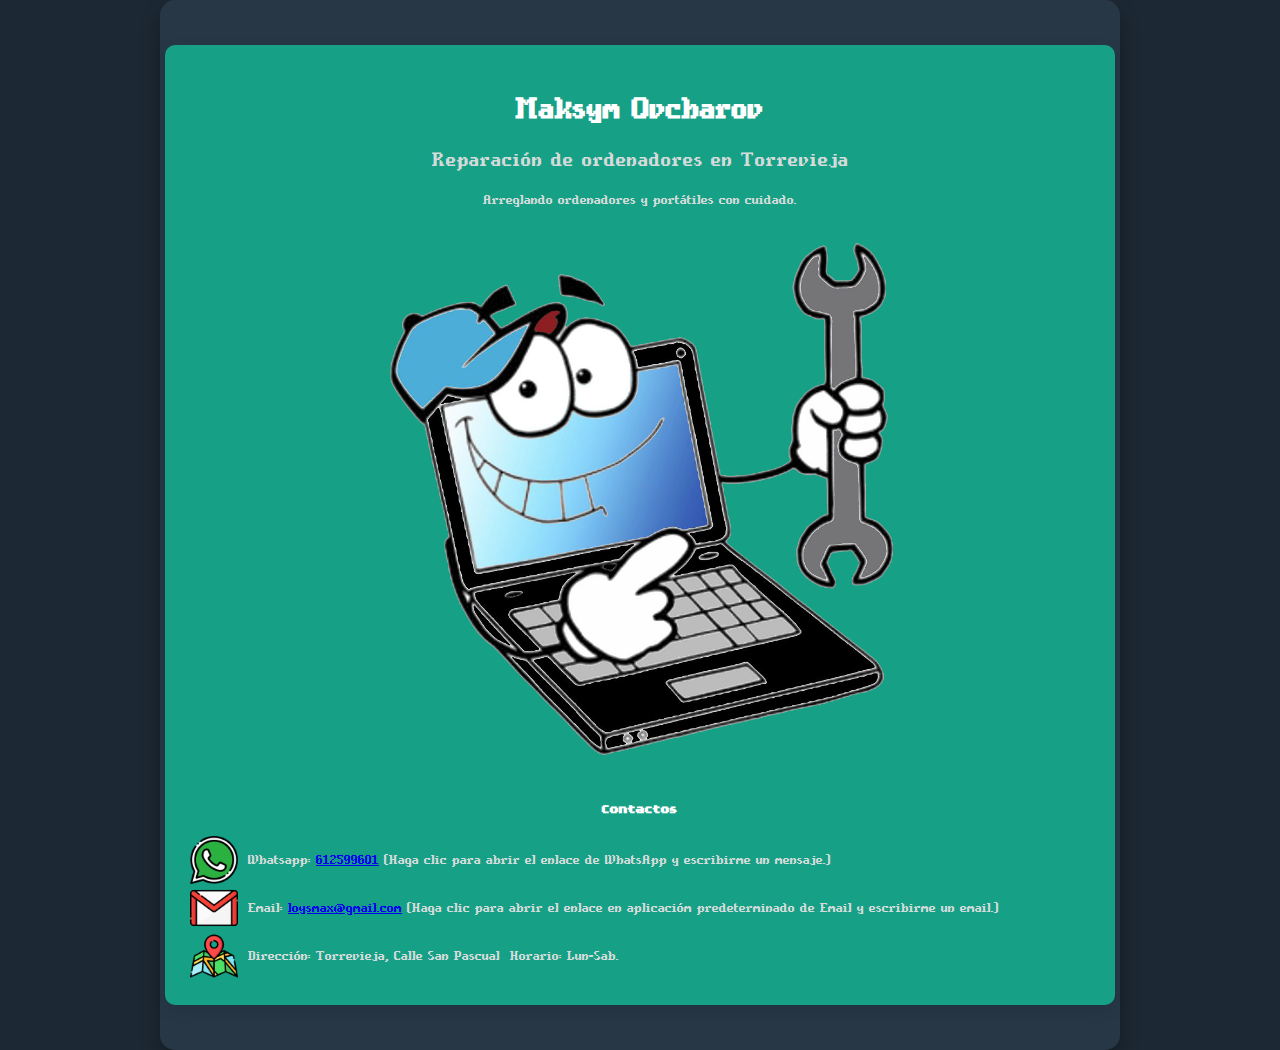
==== index.html @ 8e731738 "Update index.html" ====
<!DOCTYPE html>
<html lang="en">
<head>

     <!-- Google tag (gtag.js) -->
<script async src="https://www.googletagmanager.com/gtag/js?id=G-KLDX6K670Y"></script>
<script>
  window.dataLayer = window.dataLayer || [];
  function gtag(){dataLayer.push(arguments);}
  gtag('js', new Date());

  gtag('config', 'G-KLDX6K670Y');
</script>
     
     <!-- Google Tag Manager -->
<script>(function(w,d,s,l,i){w[l]=w[l]||[];w[l].push({'gtm.start':
new Date().getTime(),event:'gtm.js'});var f=d.getElementsByTagName(s)[0],
j=d.createElement(s),dl=l!='dataLayer'?'&l='+l:'';j.async=true;j.src=
'https://www.googletagmanager.com/gtm.js?id='+i+dl;f.parentNode.insertBefore(j,f);
})(window,document,'script','dataLayer','GTM-T2WRH3GX');</script>
<!-- End Google Tag Manager -->
    <meta charset="UTF-8">
    <meta name="viewport" content="width=device-width, initial-scale=1.0">
    <meta name="google-site-verification" content="RmWE9JTyJ_bROb7Y1LVH5hoMZiC2144TNWyf_srMYpo" />
    
   
    <script type="application/ld+json">
        {
        "name": "Reparación Ordenadores Torrevieja Maksym"
        }
    </script>
    <title>Reparación Ordenadores Torrevieja Maksym</title>
    <link rel="stylesheet" href="style/styles.css">
    <style>
         @font-face {
    font-family: 'CompassGold';
    src: url('style/fonts/CompassGold.otf') format('opentype');
}
@font-face {
    font-family: 'HopeGold';
    src: url('style/fonts/HopeGold.ttf') format('opentype');
}
@font-face {
    font-family: 'RedeemGold';
    src: url('style/fonts/RedeemGold.ttf') format('opentype');
}

body {

    font-family: 'HopeGold', Arial, sans-serif;

}   
    </style>
</head>
<body>
    
<!-- Google Tag Manager (noscript) -->
<noscript><iframe src="https://www.googletagmanager.com/ns.html?id=GTM-T2WRH3GX"
height="0" width="0" style="display:none;visibility:hidden"></iframe></noscript>
<!-- End Google Tag Manager (noscript) -->

    <div class="container">
        <div class="business-card">
            <h1 style="margin-top: 20px;">Maksym Ovcharov</h1>
            <h2>Reparación de ordenadores en Torrevieja</h2>
            <p>Arreglando ordenadores y portátiles con cuidado.</p>
            <img src="style/img/pngegg.png" alt="Laptop" class="maliunok">
            <br>
           
        
            <h3>Contactos</h3>
            <div class="inline-container">
                <img class="inlined" src="style/img/whatsapp.png"> <p>Whatsapp: <a href="http://wa.me/34612599601">612599601</a> (Haga clic para abrir el enlace de WhatsApp y escribirme un mensaje.) </p></div>
            <div class="inline-container">
                <img class="inlined" src="style/img/gmail.png"> <p>Email: <a href="mailto:loysmax@gmail.com">loysmax@gmail.com</a> (Haga clic para abrir el enlace en aplicacióm predeterminado de Email y escribirme un email.)</p></div>
                <div class="inline-container">
                <img class="inlined" src="style/img/map.png"> <p>Dirección: Torrevieja, Calle San Pascual</p>
                    <p>Horario: Lun-Sab.</p> 
            </div>
            </div>
    </div>
    <script src="script/script.js"></script>
</body>
</html>
---- style/styles.css ----
@font-face {
    font-family: 'CompassGold';
    src: url('style/fonts/CompassGold.otf') format('opentype');
}
@font-face {
    font-family: 'HopeGold';
    src: url('style/fonts/HopeGold.ttf') format('truetype');
}
@font-face {
    font-family: 'RedeemGold';
    src: url('style/fonts/RedeemGold.ttf') format('truetype');
}

body {
    background-color: #1c2833; /* Darker background */
    color: #ffffff; /* Brighter text */
    font-family: 'HopeGold', Arial, sans-serif;
    display: flex;
    justify-content: center;
    align-items: center;
    min-height: 100vh;
    margin: 0;
    font-size: 105%;
}

.container {
    display: flex;
    flex-direction: column;
    justify-content: center;
    align-items: center;
    background-color: #273746; /* Darker container background */
    border-radius: 15px;
    box-shadow: 0 10px 20px rgba(0, 0, 0, 0.3);
    padding: 30px;
    width: 90%;
    max-width: 900px;
    min-height: 100vh;
}

.maliunok {
     width: 60%;
}

.business-card {
    background-color: #16a085; /* Darker green */
    border-radius: 10px;
    box-shadow: 0 5px 15px rgba(0, 0, 0, 0.1);
    padding: 25px;
    margin: 15px 0;
    width: 100%;
    text-align: center;
}

.ascii-picture {
    display: block;
    margin: 20px 0;
}

.ascii-picture pre {
    text-align: center;
    color: #1abc9c; /* Brighter green */
    font-family: 'RedeemGold', monospace;
    font-size: 18px;
}

.business-card h1 {
    font-family: 'CompassGold', Arial, sans-serif;
    font-size: 36px;
    font-weight: bold;
    color: #ffffff; /* Brighter text */
    margin-bottom: 15px;
}

.business-card h2 {
    font-family: 'CompassGold', Arial, sans-serif;
    font-size: 24px;
    font-weight: normal;
    color: #d5dbdb; /* Light gray text */
    margin-bottom: 20px;
}

.business-card p {
    font-family: 'CompassGold', Arial, sans-serif;
    font-size: 16px;
    color: #d5dbdb; /* Light gray text */
}

.inlined {
    width: 48px;
    height: 48px;
    object-fit: contain; /* Maintain aspect ratio */
}

.inline-container {
    display: flex;
    align-items: left;
    justify-content: left;
}

.inline-container p {
    margin-left: 10px;
}

.mobile-image {
    display: none;
}

@media only screen and (max-width: 768px) {
    .ascii-picture {
        display: none;
    }
    .mobile-image {
        display: block;
        max-width: 100%;
        height: auto;
    }
}
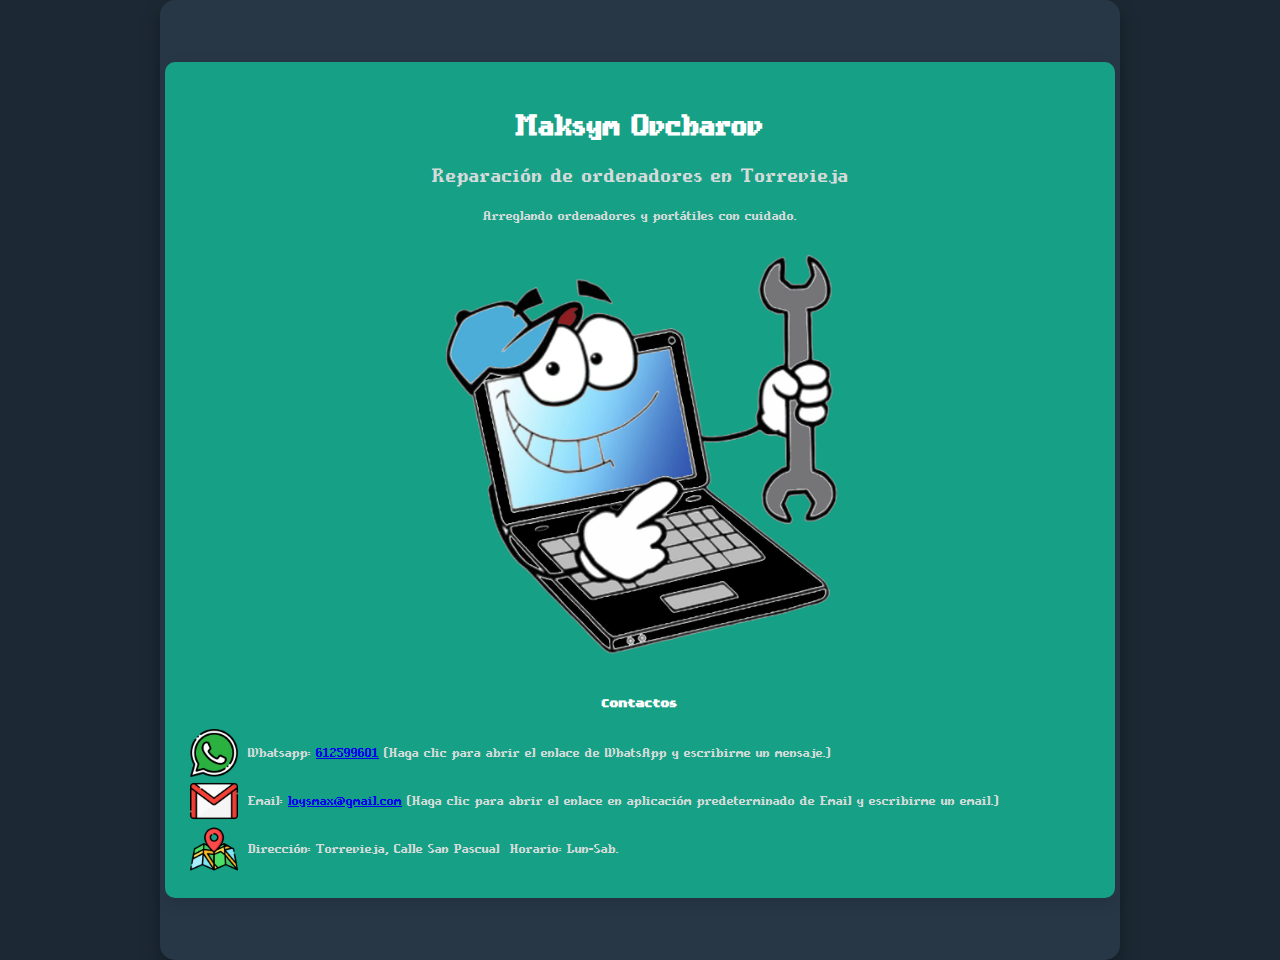
==== commit 6ba4e3c2: "Update index.html" ====
--- a/index.html
+++ b/index.html
@@ -19,6 +19,9 @@
 'https://www.googletagmanager.com/gtm.js?id='+i+dl;f.parentNode.insertBefore(j,f);
 })(window,document,'script','dataLayer','GTM-T2WRH3GX');</script>
 <!-- End Google Tag Manager -->
+
+     <!-- Other head elements --> <link rel="preload" href="style/styles.css" as="style"> <link rel="preload" href="script/script.js" as="script">
+     
     <meta charset="UTF-8">
     <meta name="viewport" content="width=device-width, initial-scale=1.0">
     <meta name="google-site-verification" content="RmWE9JTyJ_bROb7Y1LVH5hoMZiC2144TNWyf_srMYpo" />
@@ -64,7 +67,7 @@
             <h1 style="margin-top: 20px;">Maksym Ovcharov</h1>
             <h2>Reparación de ordenadores en Torrevieja</h2>
             <p>Arreglando ordenadores y portátiles con cuidado.</p>
-            <img src="style/img/pngegg.png" alt="Laptop" class="maliunok">
+            <img src="style/img/pngegg.png" alt="Laptop" class="maliunok" width="420" height="280">
             <br>
            
         
--- a/style/styles.css
+++ b/style/styles.css
@@ -5,7 +5,9 @@
 @font-face {
     font-family: 'HopeGold';
     src: url('style/fonts/HopeGold.ttf') format('truetype');
+    font-display: swap;
 }
+
 @font-face {
     font-family: 'RedeemGold';
     src: url('style/fonts/RedeemGold.ttf') format('truetype');
@@ -38,8 +40,11 @@
 }
 
 .maliunok {
-     width: 60%;
+    width: 60%;
+    max-width: 420px; /* Set a max-width to ensure consistency */
+    height: auto; /* Adjust height based on the width */
 }
+
 
 .business-card {
     background-color: #16a085; /* Darker green */
--- a/style/styles.css
+++ b/style/styles.css
@@ -5,7 +5,9 @@
 @font-face {
     font-family: 'HopeGold';
     src: url('style/fonts/HopeGold.ttf') format('truetype');
+    font-display: swap;
 }
+
 @font-face {
     font-family: 'RedeemGold';
     src: url('style/fonts/RedeemGold.ttf') format('truetype');
@@ -38,8 +40,11 @@
 }
 
 .maliunok {
-     width: 60%;
+    width: 60%;
+    max-width: 420px; /* Set a max-width to ensure consistency */
+    height: auto; /* Adjust height based on the width */
 }
+
 
 .business-card {
     background-color: #16a085; /* Darker green */
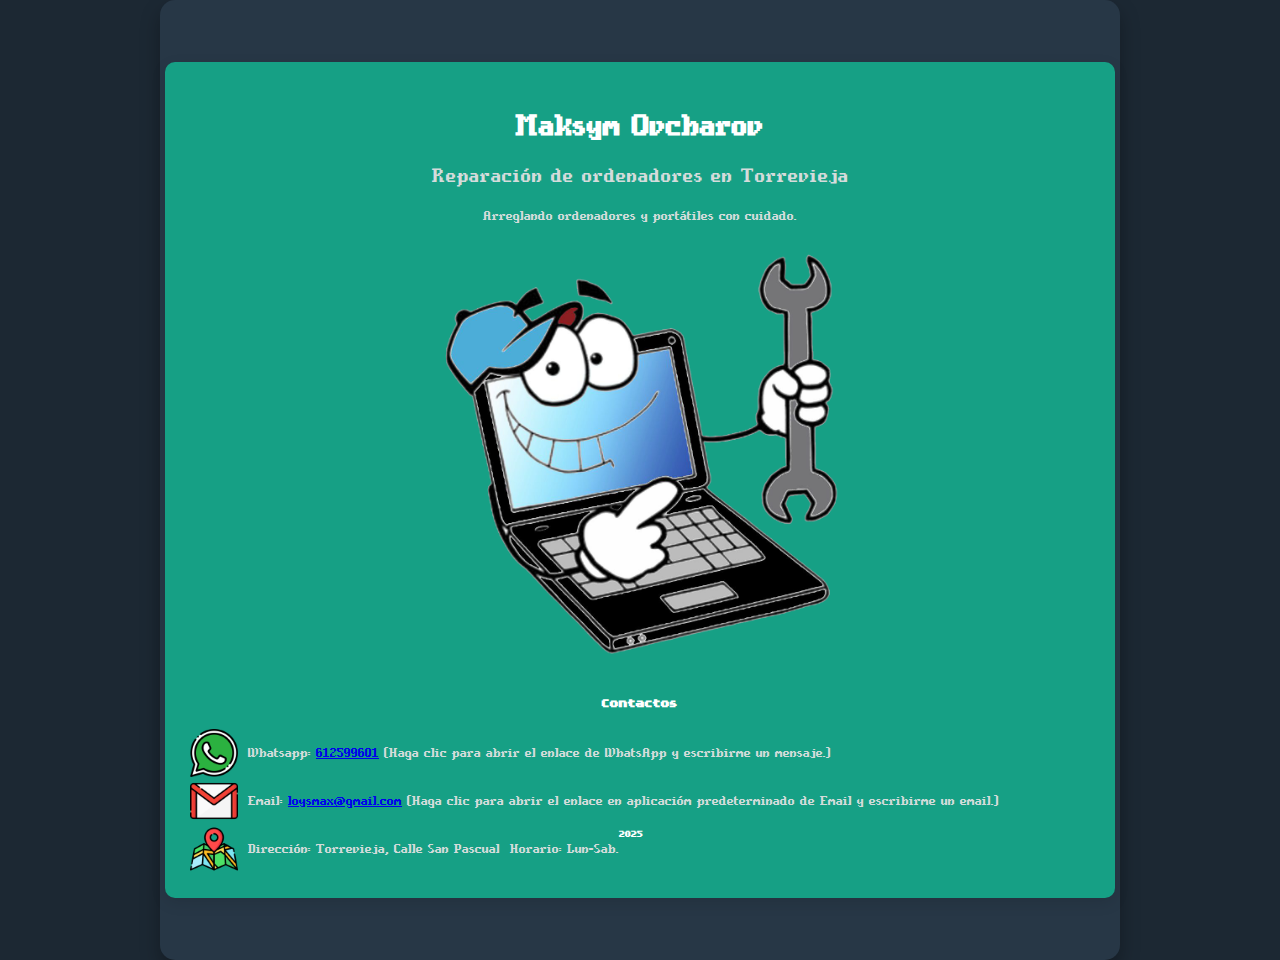
==== commit ab1ef938: "Update index.html" ====
--- a/index.html
+++ b/index.html
@@ -67,7 +67,7 @@
             <h1 style="margin-top: 20px;">Maksym Ovcharov</h1>
             <h2>Reparación de ordenadores en Torrevieja</h2>
             <p>Arreglando ordenadores y portátiles con cuidado.</p>
-            <img src="style/img/pngegg.png" alt="Laptop" class="maliunok" width="420" height="280">
+            <img src="style/img/pngegg.png" alt="Laptop" class="maliunok" width="420" height="auto">
             <br>
            
         
@@ -79,6 +79,7 @@
                 <div class="inline-container">
                 <img class="inlined" src="style/img/map.png"> <p>Dirección: Torrevieja, Calle San Pascual</p>
                     <p>Horario: Lun-Sab.</p> 
+                     <footer>2025</footer>
             </div>
             </div>
     </div>
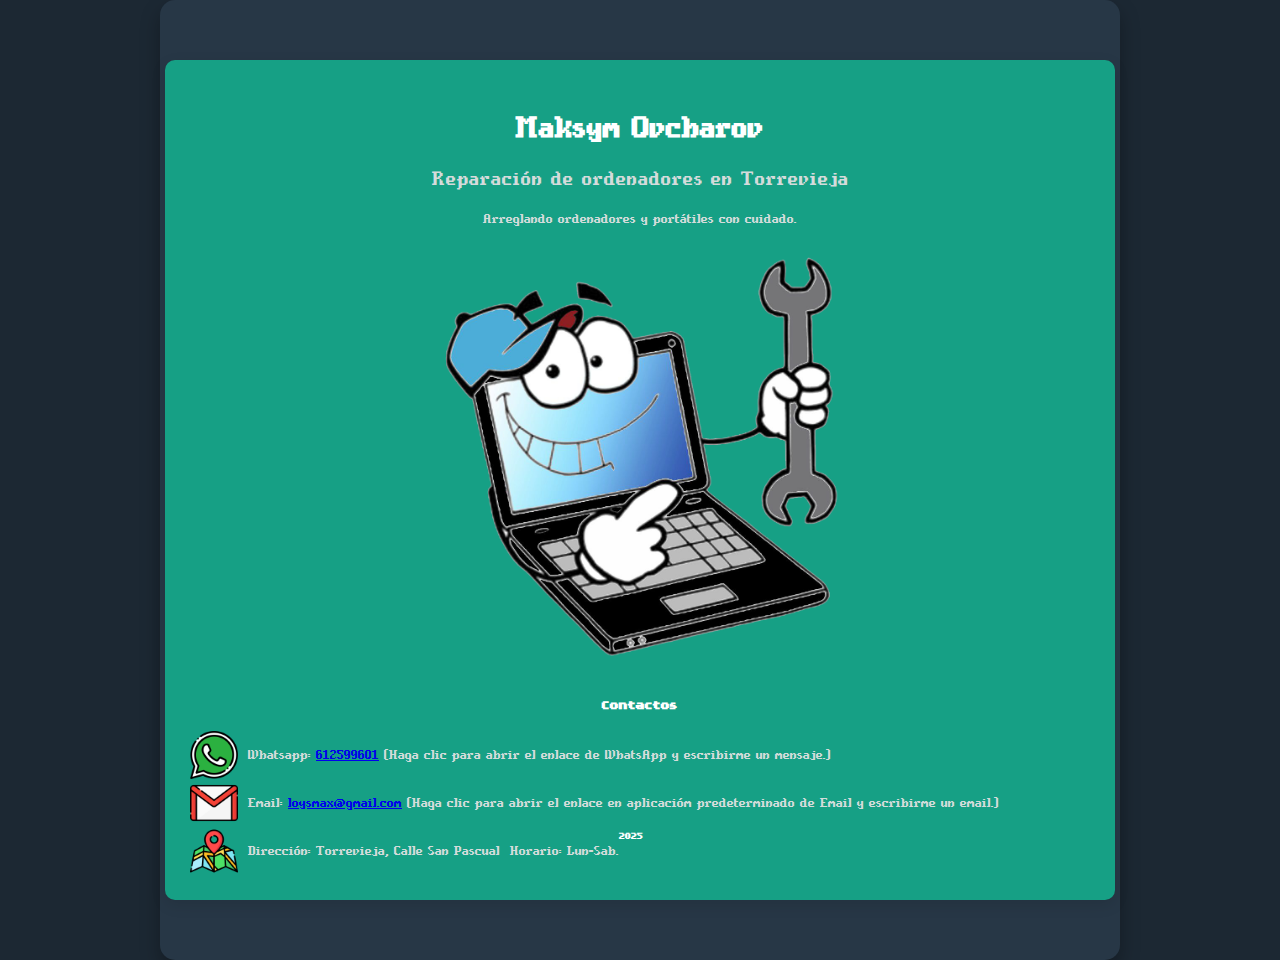
==== commit c5774812: "Update index.html" ====
--- a/index.html
+++ b/index.html
@@ -64,7 +64,7 @@
 
     <div class="container">
         <div class="business-card">
-            <h1 style="margin-top: 20px;">Maksym Ovcharov</h1>
+            <h1>Maksym Ovcharov</h1>
             <h2>Reparación de ordenadores en Torrevieja</h2>
             <p>Arreglando ordenadores y portátiles con cuidado.</p>
             <img src="style/img/pngegg.png" alt="Laptop" class="maliunok" width="420" height="auto">
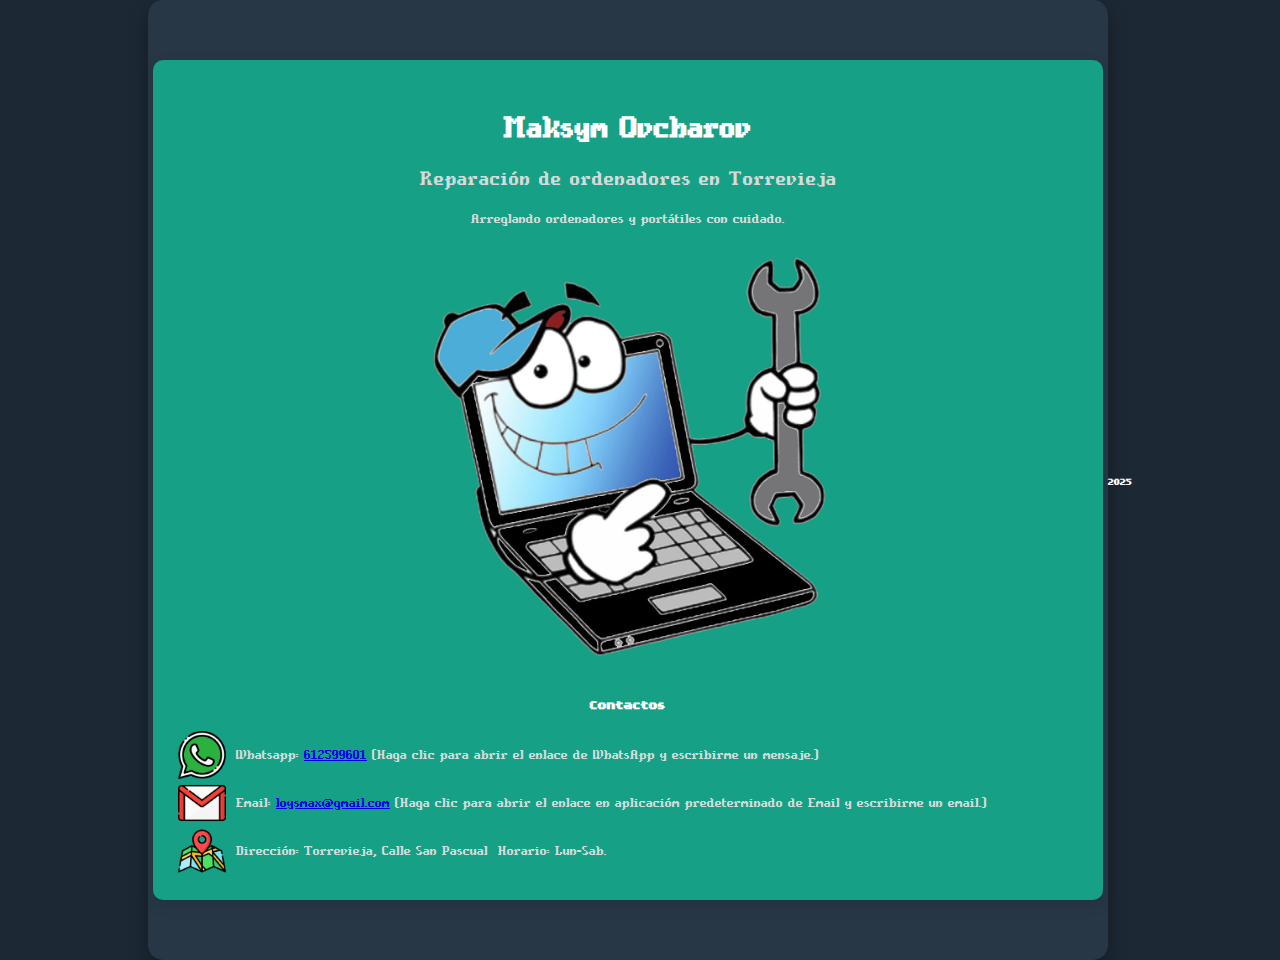
==== commit f9fdfbc0: "Update index.html" ====
--- a/index.html
+++ b/index.html
@@ -79,10 +79,11 @@
                 <div class="inline-container">
                 <img class="inlined" src="style/img/map.png"> <p>Dirección: Torrevieja, Calle San Pascual</p>
                     <p>Horario: Lun-Sab.</p> 
-                     <footer>2025</footer>
+                     
             </div>
             </div>
     </div>
+     <footer>2025</footer>
     <script src="script/script.js"></script>
 </body>
 </html>
